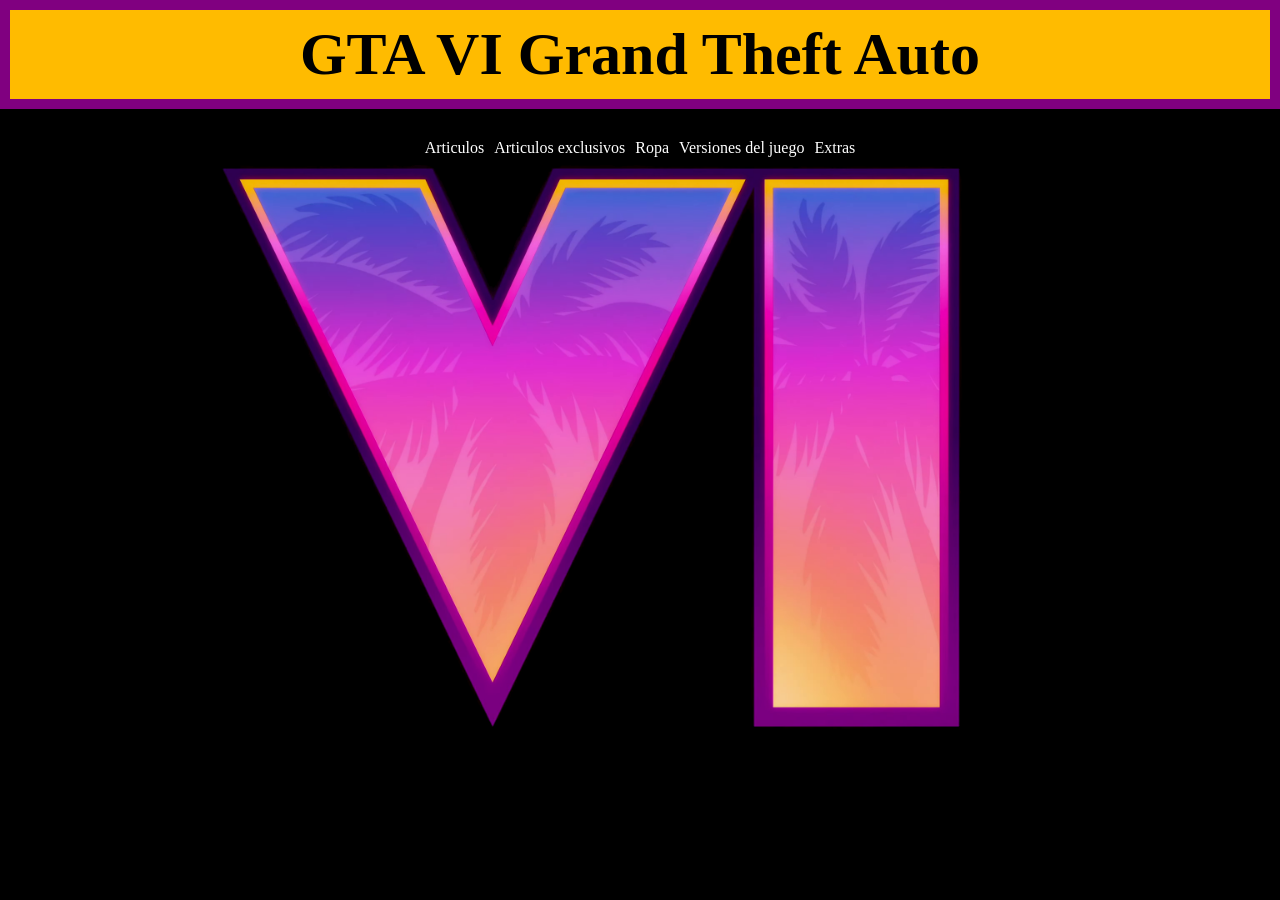
==== web/index.html @ 6030239f "Add files via upload" ====
<!DOCTYPE html>
<html lang="en">
<head>
    <meta charset="UTF-8">
    <meta name="viewport" content="width=device-width, initial-scale=1.0">
    <title>GTA VI Grand Theft Auto</title>
    <link rel="stylesheet" href="estilos.css">
    <meta name="description" content="La mejor saga de videojuegos de la historia">
    <meta name="keywords" content="videojuegos,carreras,violencia,delincuencia,diversión,pasion,adiccion,frustracion,">
    <meta name="author" content="Diego Andrés">
    <meta name="robots" content="index,follow">
    <!-- Favicon package generated by Favicon.im Generator -->
    <link rel="icon" type="image/x-icon" href="/favicon.ico">
    <link rel="icon" type="image/png" sizes="16x16" href="/favicon-16x16.png">
    <link rel="icon" type="image/png" sizes="32x32" href="/favicon-32x32.png">
    <link rel="apple-touch-icon" sizes="180x180" href="/apple-touch-icon.png">
    <link rel="icon" type="image/png" sizes="192x192" href="/android-chrome-192x192.png">
    <link rel="icon" type="image/png" sizes="512x512" href="/android-chrome-512x512.png">
    <meta name="theme-color" content="#ffffff">
</head>
<body>
    <header>
        <h1>GTA VI Grand Theft Auto</h1>
    </header>
    <section>
        <ul>
            <li>Articulos</li>
            <li>Articulos exclusivos</li>
            <li>Ropa</li>
            <li>Versiones del juego</li>
            <li>Extras</li>
        </ul>
    </section>
</body>
</html>
---- web/estilos.css ----
body {
    background-image: url("gta-6-official.png");
    background-size: cover;
    background-position: center;
    background-repeat: no-repeat;
    justify-content: center;    
    align-items: center; 
    margin: 0;
    height: 100vh;
}
h1{
    font-size:60px ;
    color: rgb(0, 0, 0);
    margin: auto;
    border: 10px solid purple;
    text-align: center;
    padding: 10px;
    background-color: rgb(255, 187, 0);
}
li{
    color: white;
    
}
ul {
  display: flex;
  list-style: none;
  justify-content: center;
  padding: 30px;
  margin: auto;
  gap: 10px;
}
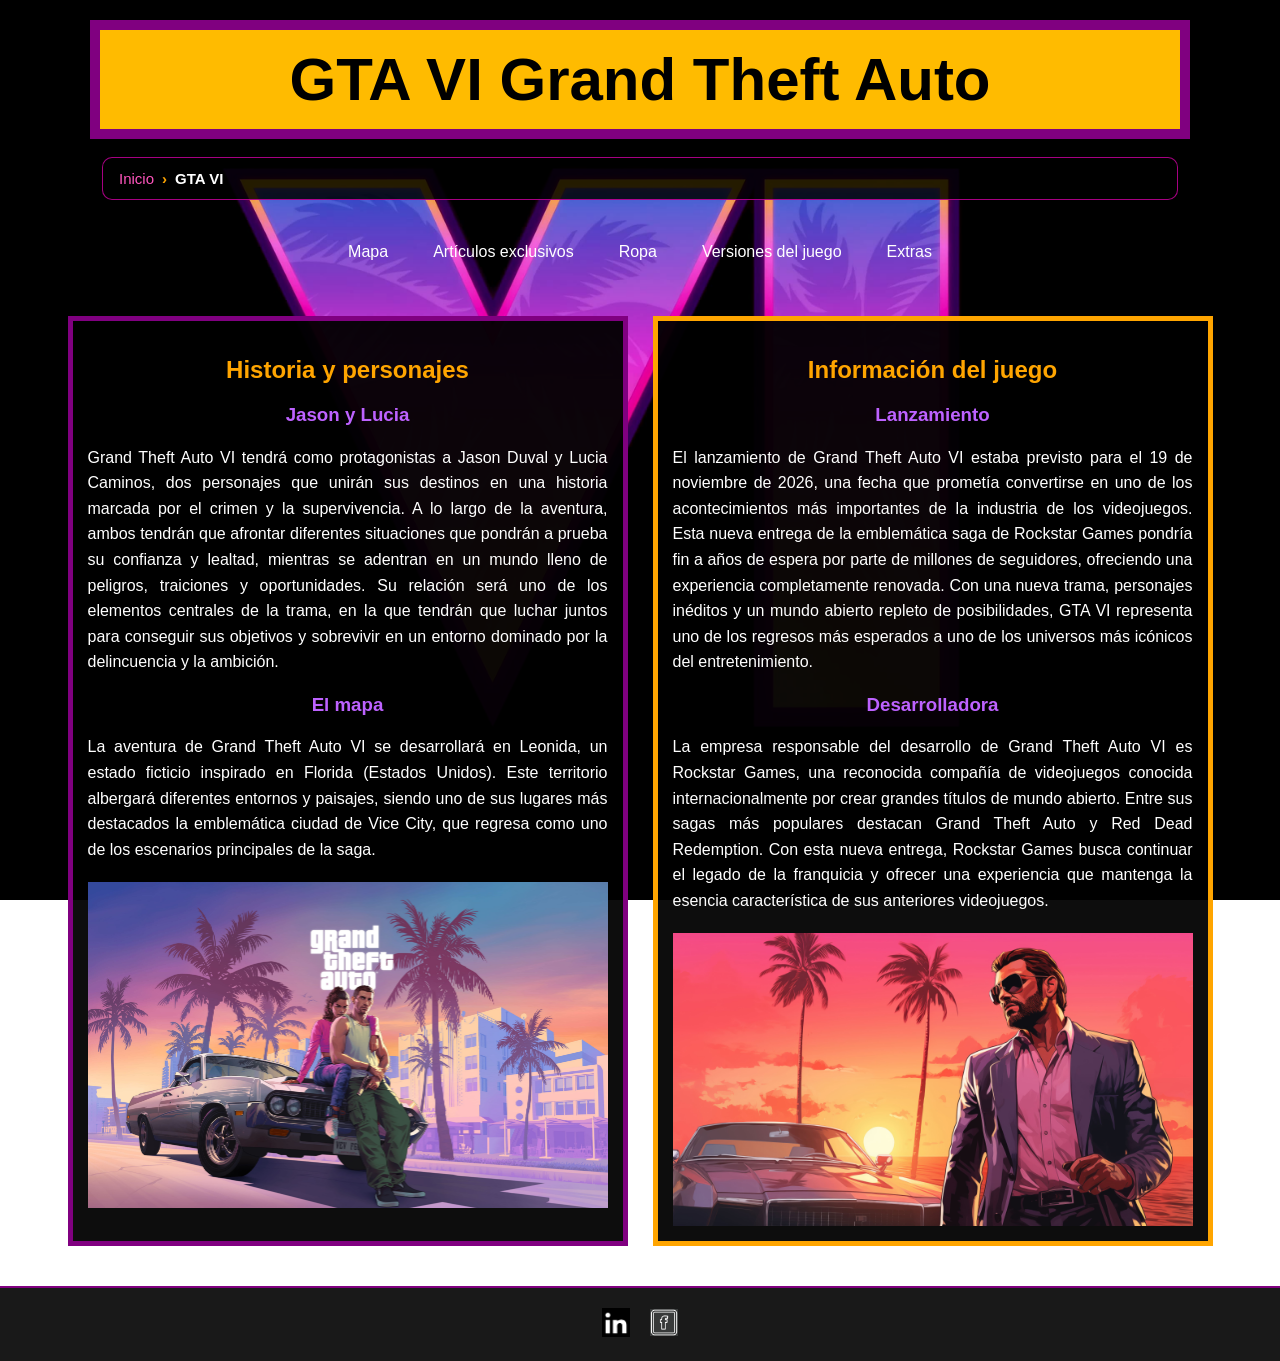
==== commit 47e96bf5: "Add files via upload" ====
--- a/web/index.html
+++ b/web/index.html
@@ -1,35 +1,91 @@
 <!DOCTYPE html>
-<html lang="en">
+<html lang="es">
 <head>
     <meta charset="UTF-8">
     <meta name="viewport" content="width=device-width, initial-scale=1.0">
     <title>GTA VI Grand Theft Auto</title>
     <link rel="stylesheet" href="estilos.css">
     <meta name="description" content="La mejor saga de videojuegos de la historia">
-    <meta name="keywords" content="videojuegos,carreras,violencia,delincuencia,diversión,pasion,adiccion,frustracion,">
+    <meta name="keywords" content="videojuegos,carreras,GTA VI,diversión">
     <meta name="author" content="Diego Andrés">
     <meta name="robots" content="index,follow">
-    <!-- Favicon package generated by Favicon.im Generator -->
     <link rel="icon" type="image/x-icon" href="/favicon.ico">
     <link rel="icon" type="image/png" sizes="16x16" href="/favicon-16x16.png">
     <link rel="icon" type="image/png" sizes="32x32" href="/favicon-32x32.png">
     <link rel="apple-touch-icon" sizes="180x180" href="/apple-touch-icon.png">
     <link rel="icon" type="image/png" sizes="192x192" href="/android-chrome-192x192.png">
     <link rel="icon" type="image/png" sizes="512x512" href="/android-chrome-512x512.png">
-    <meta name="theme-color" content="#ffffff">
+    <meta name="theme-color" content="#000000">
 </head>
 <body>
-    <header>
-        <h1>GTA VI Grand Theft Auto</h1>
-    </header>
-    <section>
-        <ul>
-            <li>Articulos</li>
-            <li>Articulos exclusivos</li>
-            <li>Ropa</li>
-            <li>Versiones del juego</li>
-            <li>Extras</li>
-        </ul>
-    </section>
+    <main>
+        <header>
+            <h1 id="inicio">GTA VI Grand Theft Auto</h1>
+        </header>
+        <nav class="breadcrumbs" aria-label="Ruta de navegación">
+            <ol>
+                <li><a href="#inicio">Inicio</a></li>
+                <li><span aria-current="page">GTA VI</span></li>
+            </ol>
+        </nav>
+        <section class="menu-principal">
+            <ul>
+                <li>
+                    <a href="Mapa gta.html">Mapa</a>
+                </li>
+                <li>
+                    <a href="articulos-exclusivos.html">Artículos exclusivos</a>
+                </li>
+                <li>Ropa</li>
+                <li>Versiones del juego</li>
+                <li>Extras</li>
+            </ul>
+        </section>
+        <section class="cuadros">
+            <article class="morado">
+                <h2>Historia y personajes</h2>
+                <h3>Jason y Lucia</h3>
+                <p>
+                    Grand Theft Auto VI tendrá como protagonistas a Jason Duval y Lucia Caminos, dos personajes que unirán sus destinos en una historia marcada por el crimen y la supervivencia. A lo largo de la aventura, ambos tendrán que afrontar diferentes situaciones que pondrán a prueba su confianza y lealtad, mientras se adentran en un mundo lleno de peligros, traiciones y oportunidades. Su relación será uno de los elementos centrales de la trama, en la que tendrán que luchar juntos para conseguir sus objetivos y sobrevivir en un entorno dominado por la delincuencia y la ambición.
+                </p>
+                <h3>El mapa</h3>
+                <p>
+                    La aventura de Grand Theft Auto VI se desarrollará en Leonida,
+                    un estado ficticio inspirado en Florida (Estados Unidos). Este
+                    territorio albergará diferentes entornos y paisajes, siendo uno
+                    de sus lugares más destacados la emblemática ciudad de Vice City,
+                    que regresa como uno de los escenarios principales de la saga.
+                </p>
+                <img src="Personajes.jpg" alt="Lucia y Jason">
+            </article>
+            <article class="naranja">
+                <h2>Información del juego</h2>
+                <h3>Lanzamiento</h3>
+                <p>
+                    El lanzamiento de Grand Theft Auto VI estaba previsto para el 19 de noviembre de 2026, una fecha que prometía convertirse en uno de los acontecimientos más importantes de la industria de los videojuegos. Esta nueva entrega de la emblemática saga de Rockstar Games pondría fin a años de espera por parte de millones de seguidores, ofreciendo una experiencia completamente renovada. Con una nueva trama, personajes inéditos y un mundo abierto repleto de posibilidades, GTA VI representa uno de los regresos más esperados a uno de los universos más icónicos del entretenimiento.
+                </p>
+                <h3>Desarrolladora</h3>
+                <p>
+                    La empresa responsable del desarrollo de Grand Theft Auto VI
+                    es Rockstar Games, una reconocida compañía de videojuegos
+                    conocida internacionalmente por crear grandes títulos de
+                    mundo abierto. Entre sus sagas más populares destacan Grand
+                    Theft Auto y Red Dead Redemption. Con esta nueva entrega,
+                    Rockstar Games busca continuar el legado de la franquicia
+                    y ofrecer una experiencia que mantenga la esencia característica
+                    de sus anteriores videojuegos.
+                </p>
+                <img src="Personaje2.jpg" alt="Personaje de GTA 6">
+            </article>
+        </section>
+    </main>
+    <footer>
+        <a href="https://www.linkedin.com/sharing/share-offsite/?url=https://profevalentinperez.github.io">
+            <img src="linkedin2.png" alt="LinkedIn" width="25">
+        </a>
+        <a href="https://www.facebook.com/dialog/share?display=popup&app_id=94039431626&href=https://github.com/diegoandress-los-diozes/diegoandress-los-diozes.github.io">
+            <img src="facebook2.png" alt="Compartir en Facebook" width="20">
+        </a>
+    </footer>
 </body>
 </html>
--- a/web/estilos.css
+++ b/web/estilos.css
@@ -1,31 +1,209 @@
+* {
+    box-sizing: border-box;
+}
 body {
-    background-image: url("gta-6-official.png");
+    background-image: url("gta-6-official.jpg");
     background-size: cover;
-    background-position: center;
+    background-position: center top;
     background-repeat: no-repeat;
-    justify-content: center;    
-    align-items: center; 
+    background-attachment: fixed;
     margin: 0;
-    height: 100vh;
-}
-h1{
-    font-size:60px ;
-    color: rgb(0, 0, 0);
+    min-height: 100vh;
+    display: flex;
+    flex-direction: column;
+    font-family: Arial, sans-serif;
+}
+main {
+    width: 100%;
+    flex: 1;
+}
+header {
+    width: 100%;
+    padding-top: 20px;
+}
+h1 {
+    width: 92%;
+    max-width: 1100px;
+    font-size: clamp(30px, 5vw, 60px);
+    color: black;
     margin: auto;
+    padding: 15px;
     border: 10px solid purple;
-    text-align: center;
-    padding: 10px;
     background-color: rgb(255, 187, 0);
-}
-li{
-    color: white;
-    
-}
-ul {
-  display: flex;
-  list-style: none;
-  justify-content: center;
-  padding: 30px;
-  margin: auto;
-  gap: 10px;
+    text-align: center;
+}
+.breadcrumbs {
+    width: 92%;
+    max-width: 1100px;
+    margin: 18px auto;
+    padding: 0 12px;
+}
+.breadcrumbs ol {
+    display: flex;
+    flex-wrap: wrap;
+    align-items: center;
+    justify-content: flex-start;
+    list-style: none;
+    margin: 0;
+    padding: 12px 16px;
+    gap: 8px;
+    border: 1px solid rgba(255, 0, 200, 0.65);
+    border-radius: 10px;
+    background: rgba(0, 0, 0, 0.85);
+}
+.breadcrumbs li {
+    color: white;
+    padding: 0;
+    font-size: 15px;
+    cursor: default;
+}
+.breadcrumbs li + li::before {
+    content: "›";
+    margin-right: 8px;
+    color: orange;
+    font-weight: bold;
+}
+.breadcrumbs a {
+    color: #ff55bd;
+    text-decoration: none;
+    transition: 0.3s;
+}
+.breadcrumbs a:hover {
+    color: orange;
+    text-decoration: underline;
+}
+.breadcrumbs [aria-current="page"] {
+    color: white;
+    font-weight: bold;
+}
+.menu-principal {
+    width: 95%;
+    max-width: 1200px;
+    margin: 15px auto;
+}
+.menu-principal ul {
+    display: flex;
+    flex-wrap: wrap;
+    justify-content: center;
+    align-items: center;
+    gap: 15px;
+    list-style: none;
+    padding: 15px;
+    margin: 0;
+}
+.menu-principal li {
+    color: white;
+    padding: 10px 15px;
+    cursor: pointer;
+    transition: 0.3s;
+    text-align: center;
+}
+
+.menu-principal li:hover {
+    color: orange;
+}
+.cuadros {
+    width: 94%;
+    max-width: 1200px;
+    margin: 30px auto 40px;
+    display: flex;
+    justify-content: center;
+    align-items: stretch;
+    flex-wrap: wrap;
+    gap: 25px;
+    text-align: center;
+}
+.morado {
+    flex: 1 1 420px;
+    max-width: 560px;
+    min-width: 0;
+    background-color: rgba(0, 0, 0, 0.95);
+    border: 5px solid purple;
+    color: white;
+    padding: 15px;
+}
+.naranja {
+    flex: 1 1 420px;
+    max-width: 560px;
+    min-width: 0;
+    background-color: rgba(0, 0, 0, 0.95);
+    border: 5px solid orange;
+    color: white;
+    padding: 15px;
+}
+.cuadros h2 {
+    text-align: center;
+    color: orange;
+}
+.cuadros h3 {
+    color: #bd62ff;
+}
+.cuadros p {
+    text-align: justify;
+    line-height: 1.6;
+}
+.cuadros img {
+    width: 100%;
+    max-width: 100%;
+    height: auto;
+    display: block;
+    margin: 20px auto 0;
+}
+footer {
+    width: 100%;
+    display: flex;
+    justify-content: center;
+    align-items: center;
+    flex-wrap: wrap;
+    gap: 20px;
+    padding: 20px;
+    background: rgba(0, 0, 0, 0.9);
+    border-top: 2px solid purple;
+}
+footer p {
+    color: white;
+    font-size: 13px;
+}
+footer img {
+    width: 28px;
+    height: auto;
+}
+@media (max-width: 600px) {
+    body {
+        background-attachment: scroll;
+    }
+    h1 {
+        width: 94%;
+        font-size: 30px;
+        border-width: 6px;
+        padding: 12px;
+    }
+    .breadcrumbs {
+        width: 100%;
+        padding: 0 10px;
+    }
+    .introduccion,
+    .mapa-imagen {
+        width: 94%;
+        padding: 16px;
+    }
+    .introduccion h2,.mapa-imagen h2 {
+        font-size: 23px;
+    }
+    footer {
+        text-align: center;
+    }
+}
+.menu-principal li a,
+section ol li a {
+    color: white;
+    text-decoration: none;
+    display: inline-block;
+}
+.menu-principal li:hover a,
+.menu-principal li a:hover,
+section ol li:hover a,
+section ol li a:hover {
+    color: orange;
+    text-decoration: none;
 }
